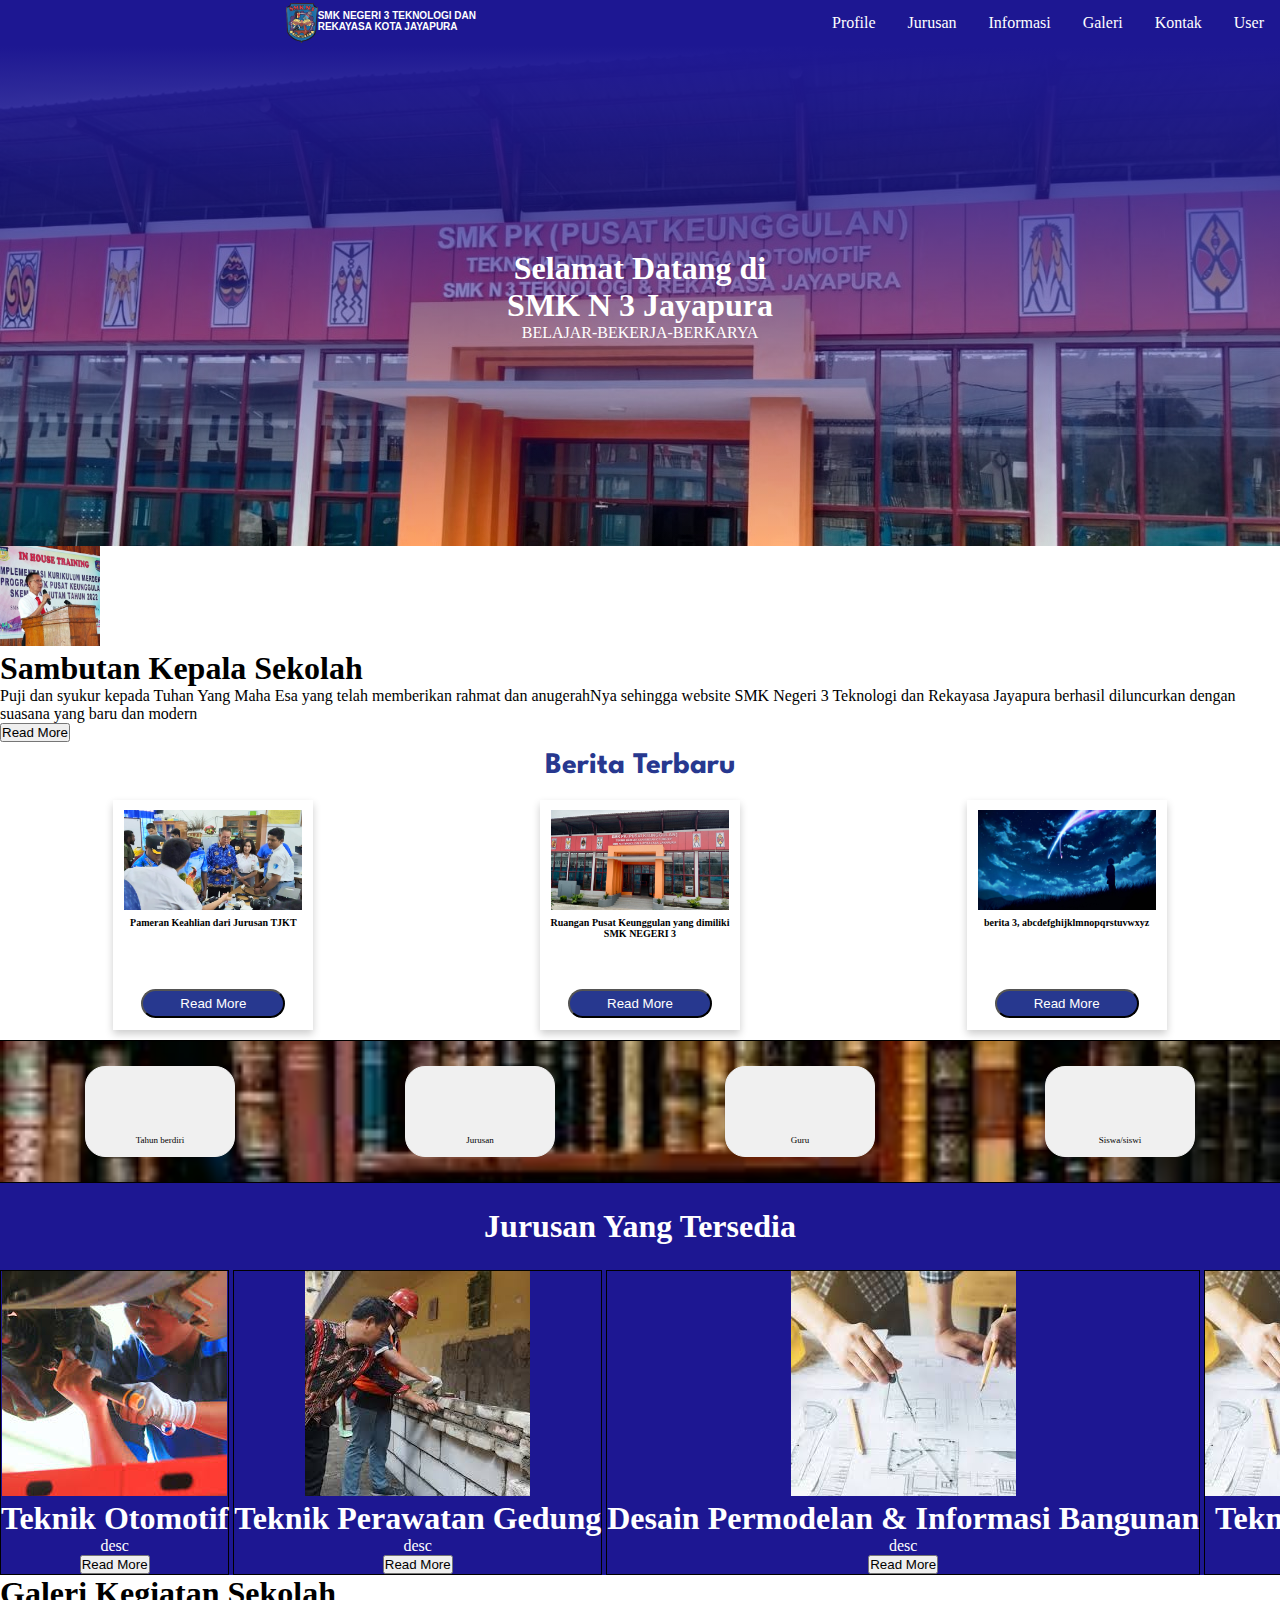
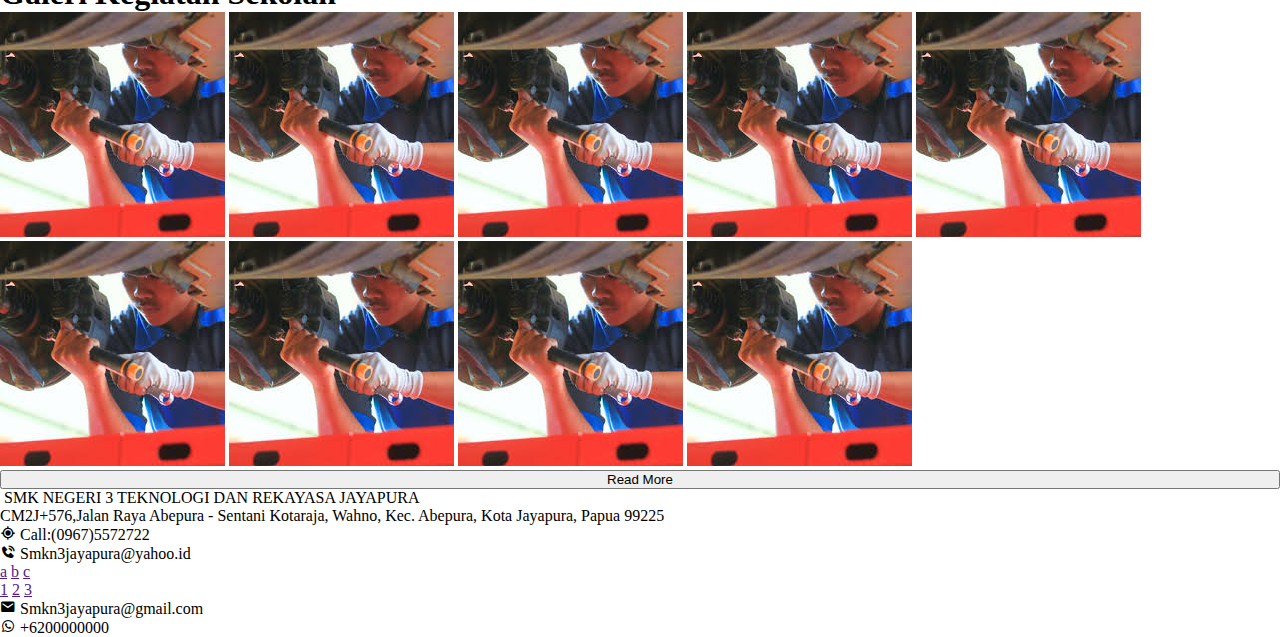
==== home_user.html @ a8f946fa "commit awal" ====
<!DOCTYPE html>
<html lang="en">
<head>
    <meta charset="UTF-8">
    <meta name="viewport" content="width=device-width, initial-scale=1.0">
    <title>SMKN3_JYPR | HOME</title>

    <!-- link css -->
    <link rel="stylesheet" href="assets/style/home_header.css">
    <link rel="stylesheet" href="assets/style/home_isi.css">
    <link rel="stylesheet" href="assets/style/home_footer.css">

    <!-- icon -->
    <link href='https://unpkg.com/boxicons@2.1.4/css/boxicons.min.css' rel='stylesheet'>
</head>

<body>
    <!-- header yang isinya navbar -->
    <header>
        <nav>
            <div class="navbar_list">
                <div class="logo">
                    <img src="assets/media/Logo_SMKN_3_JPR-removebg-preview.png" alt="logo">
                    <h1>SMK NEGERI 3 TEKNOLOGI DAN <br> REKAYASA KOTA JAYAPURA</h1>
                </div>

                <div class="dropdown">
                    <button class="dropbtn">
                        Profile
                    </button>
                    <div class="dropdown-content">
                            <a href="#">Sambutan Kepala Sekolah</a>
                            <a href="#">Visi & Misi</a>
                            <a href="#">Struktur Organisasi</a>
                            <a href="#">Daftar Guru</a>
                    </div>
                </div>

                <div class="dropdown">
                    <button class="dropbtn">
                        Jurusan
                    </button>
                    <div class="dropdown-content">
                        <a href="">otomotif</a>
                        <a href="">perawatan gedung</a>
                        <a href="">desain permodelan & informasi gedung</a>
                        <a href="">elektronika</a>
                        <a href="">mesin</a>
                        <a href="">pengelasan & fabrikasi logam</a>
                        <a href="">ketenaga listrikan</a>
                        <a href="">geospasial</a>
                        <a href="">jaringan komputer & telekomunikasi</a>
                    </div>
                </div>

                <div class="dropdown">
                    <button class="dropbtn">
                    Informasi
                    </button>
                    <div class="dropdown-content">
                        <a href="">pengumuman</a>
                        <a href="">berita</a>
                        <a href="">agenda</a>
                    </div>
                </div>    

                <div class="dropdown">
                    <button class="dropbtn">
                    Galeri
                    </button>
                    <div class="dropdown-content">
                        <a href="#">foto</a>
                        <a href="#">video</a>
                    </div>
                </div>    

                <div class="dropdown">
                    <button class="dropbtn">
                        Kontak
                    </button>
                </div>    

                <div class="dropdown">
                    <button class="dropbtn">
                        User
                    </button>
                </div>    
            </div>
        </nav>
    </header>

    <!-- isi -->
    <main>
        <!-- Section pertama untuk tampilan main pertama setelah navbar -->
        <section class="overlay-first">
            <div class="overlaybg">
            <div class="overlayrill">
                <h1>Selamat Datang di <br>
                    SMK N 3 Jayapura
                </h1>
                <p>BELAJAR-BEKERJA-BERKARYA</p>
            </div>
        </div>
        </section>

        <!-- Sambutan Kepsek dan Seputar berita -->
        <section class="Sambutan">
            <!-- Sambutan kepsek -->
            <div class="sambutan-kpsk">
                <img src="assets/media/kepala-sekolah.jpeg" height="100" alt="">

                <h1>Sambutan Kepala Sekolah</h1>
                <p>Puji dan syukur kepada Tuhan Yang Maha Esa yang telah memberikan rahmat dan anugerahNya sehingga website SMK Negeri 3 Teknologi dan Rekayasa Jayapura berhasil diluncurkan dengan suasana yang baru dan modern</p>

                <button class="read-more">Read More</button>
            </div>
        </section>    

        <section class="overlay-news">
                
                <h1>Berita Terbaru</h1>
            
            <div class="berita">
                
                <article class="item-news">
                    <img src="assets/media/Pameran tjkt.jpeg" height="100" alt="">
                    <h5>Pameran Keahlian dari Jurusan TJKT</h5>
                    <button class="btn-brt">Read More</button>
                </article>  

                <article class="item-news">
                    <img src="assets/media/Ruangan pk.jpeg" height="100" alt="">
                    <h5>Ruangan Pusat Keunggulan yang dimiliki SMK NEGERI 3</h5>
                    <button class="btn-brt">Read More</button> 
                </article>
                
                <article class="item-news">
                    <img src="assets/media/Anime-Desktop-Wallpaper-Computer.jpg" height="100" alt="">
                    <h5>berita 3, abcdefghijklmnopqrstuvwxyz</h5>
                    <button class="btn-brt" >Read More</button>
                </article>
            </div>
        </section>

        <!-- Untuk live count jumlah" seputar sekolah -->
        <aside class="live-count">
            <div class="tahun-berdiri">
                <p>Tahun berdiri</p>
            </div>
            <div class="jmlh-jurusan">
                <p>Jurusan</p>
            </div>
            <div class="jmlh-guru">
                <p>Guru</p>
            </div>
            <div class="jmlh-murid">
                <p>Siswa/siswi</p>
            </div>
        </aside>

        <!-- Jurusan yang tersedia -->
        <section class="jurusan-trsd">
            <!-- Agak kurang rapi kalo ini, saya bingung nyusunnya biar minimalis gimana hehe:) -->
            <h1>Jurusan Yang Tersedia</h1>
            
        <article>    
            <div class="otomotif">
                <img src="assets/media/Teknik Otomotif.jpeg" alt="">
                <h1>Teknik Otomotif</h1>
                <p>desc</p>
                <button class="read-more">Read More</button>
            </div>

            <div class="tkp">
                <img src="assets/media/Teknik Perawatan Gedung.jpeg" alt="">
                <h1>Teknik Perawatan Gedung</h1>
                <p>desc</p>
                <button class="read-more">Read More</button>
            </div>

            <div class="dpib">
                <img src="assets/media/DPIB.jpeg" alt="">
                <h1>Desain Permodelan & Informasi Bangunan</h1>
                <p>desc</p>
                <button class="read-more">Read More</button>
            </div>


            <div class="elektro">
                <img src="assets/media/DPIB.jpeg" alt="">
                <h1>Teknik Elektro</h1>
                <p>desc</p>
                <button class="read-more">Read More</button>
            </div>

            <div class="mesin">
                <img src="assets/media/DPIB.jpeg" alt="">
                <h1>Teknik Mesin</h1>
                <p>desc</p>
                <button class="read-more">Read More</button>
            </div>

            <div class="las">
                <img src="assets/media/DPIB.jpeg" alt="">
                <h1>Teknik Pengelasan & Fabrikasi Logam</h1>
                <p>desc</p>
                <button class="read-more">Read More</button>
            </div>

            <div class="listrik">
                <img src="assets/media/DPIB.jpeg" alt="">
                <h1>Teknik Ketenaga Listrikan</h1>
                <p>desc</p>
                <button class="read-more">Read More</button>
            </div>

            <div class="geomatika">
                <img src="assets/media/DPIB.jpeg" alt="">
                <h1>Teknik Geospasial</h1>
                <p>desc</p>
                <button class="read-more">Read More</button>
            </div>

            <div class="tjkt">
                <img src="assets/media/DPIB.jpeg" alt="">
                <h1>Teknik Jaringan Komputer & Telekomunikasi</h1>
                <p>desc</p>
                <button class="read-more">Read More</button>
            </div>
        </article>
        </section>

        <!-- Galeri kegiatan" sekolah -->
        <section class="Galer">
            <h1>Galeri Kegiatan Sekolah</h1>
            <div class="image-galery">
                <img src="assets/media/Teknik Otomotif.jpeg" alt="">
                <img src="assets/media/Teknik Otomotif.jpeg" alt="">
                <img src="assets/media/Teknik Otomotif.jpeg" alt="">
                <img src="assets/media/Teknik Otomotif.jpeg" alt="">
                <img src="assets/media/Teknik Otomotif.jpeg" alt="">
                <img src="assets/media/Teknik Otomotif.jpeg" alt="">
                <img src="assets/media/Teknik Otomotif.jpeg" alt="">
                <img src="assets/media/Teknik Otomotif.jpeg" alt="">
                <img src="assets/media/Teknik Otomotif.jpeg" alt="">
               
            </div>

            <button class="read-more">Read More</button>
        </section>
    </main>

    <!-- footer isinya informasi" sekolah -->
    <footer>
        <!-- maap divnya banyak lagi kali ini hehe -->
        <div class="logo-text">
            <img src="" alt="">
            SMK NEGERI 3 TEKNOLOGI DAN REKAYASA JAYAPURA
        </div>

        <div class="about-ft">
            <p class="abt-lokasi">
                <!-- iconnya disini -->
                CM2J+576,Jalan Raya Abepura - Sentani Kotaraja, Wahno, Kec. Abepura, Kota Jayapura, Papua 99225
            </p>

            <p class="no-tlp">
                <!-- iconnya disini -->
                <i class='bx bx-current-location' ></i>
                Call:(0967)5572722
            </p>

            <p class="email">
                <!-- iconnya disini -->
                <i class='bx bxs-phone-call'></i>
                Smkn3jayapura@yahoo.id
            </p>
        </div>

        <div class="icon-ft">
            <p class="facebook">
                <!-- icon disini -->
            </p>

            <p class="x">
                <!-- icon disini -->
            </p>
            
            <p class="instagram">
                <!-- icon disini -->
            </p>

            <p class="tiktok">
                <!-- icon disini -->
            </p>

            <p class="youtube">
                <!-- icon disini -->
            </p>
        </div>

        <div class="jurusan">
            <a href="">a</a>
            <a href="">b</a>
            <a href="">c</a>
        </div>

        <div class="informasi">
            <a href="">1</a>
            <a href="">2</a>
            <a href="">3</a>
        </div>

        <div class="kontak">
            <p class="email">
                <!-- icon -->
                <i class='bx bxs-envelope' ></i>
                Smkn3jayapura@gmail.com
            </p>

            <p class="telp">
                <i class='bx bxl-whatsapp'></i>
                <!-- icon -->
                +6200000000
            </p>
        </div>
    </footer>
</body>
</html>
---- assets/style/home_header.css ----
:root {
    --blue: #1d1792;
    --yellow: #f6e351;
    --gray: #A2B29F;
    --white: #ffff;
    --black: #0000;
  }
  
  * {
    margin: 0;
    padding: 0;
    box-sizing: border-box;
  }
  
  /* navbar-logo */
  
  .logo {
    display: flex;
    margin-right: 340px;
  }

  .logo img {
    height: 40px;
    margin-top: 3px;
  }
  
  .logo h1 {
    font-family: "Gill Sans", "Gill Sans MT", Calibri, "Trebuchet MS", sans-serif;
    font-size: 10px;
    margin-top: 10px;
    color: #ffff;
  }
  
  /* navbar-list */
  .navbar_list {
    overflow: hidden;
    background-color: var(--blue);
    display: flex;
    justify-content: flex-end;
    
  }
    
  .navbar_list a {
    float: left;
    font-size: 16px;
    color: white;
    text-align: center;
    padding: 14px 16px;
    text-decoration: none;
  }
  
  /* navbar-dropdown */
  .dropdown {
    float: left;
    overflow: hidden;
  }
    
  .dropdown .dropbtn {
    font-size: 16px;  
    border: none;
    outline: none;
    color: white;
    padding: 14px 16px;
    background-color: inherit;
    font-family: inherit;
    margin: 0;
  }
    
  .dropdown-content {
    display: none;
    position: absolute;
    background-color: var(--white);
    min-width: 160px;
    box-shadow: 0px 8px 16px 0px rgba(0,0,0,0.2);
    z-index: 1;
  }
    
  .dropdown-content a {
    float: none;
    color: black;
    padding: 12px 16px;
    text-decoration: none;
    display: block;
    text-align: left;
  }
    
  .dropdown-content a:hover {
    background-color: rgba(0, 0, 0, 0.39);
  }
  
  .dropdown-content a::after {
    content: '';
    width: 100px;
    height: 100px;
    background-color: yellow;
    transform: scale(1);
  }
    
  .dropdown:hover .dropdown-content {
    display: block;
  }
---- assets/style/home_isi.css ----
/* Font League Spartan */
@import url('https://fonts.googleapis.com/css2?family=League+Spartan:wght@100..900&display=swap');

/* Overlay Pertama */
section.overlay-first{
    background: url(/assets/media/Ruangan\ pk.jpeg);
    height: 500px;
}

section.overlay-first > div.overlaybg{
    width: 100%;
    height: 100%;
    display: flex;
    justify-content: center;
    align-items: center;
    text-align: center;
    color: white;
    background-image: linear-gradient(to bottom, rgba(29, 23, 146, 1), rgba(0,0,0,0) );
}

/* Style Berita */
section.overlay-news h1{
    text-align: center;
    margin: 10px;
    color: #27388f;
    font-size: 30px;
    font-weight: bold;
    font-family: 'League Spartan';
}

.berita{
    display: flex;
    flex-direction: row;
    flex-wrap: wrap;
    justify-content: space-around;
}

.item-news{
    width: 200px;
    height: 230px;
    margin: 10px;
    text-align: center;
    box-shadow: 0 4px 8px 0 rgba(0, 0, 0, 0.2);
    padding: 4px;
    padding-top: 10px;
    
}

article.item-news > h5{
    width: 100%;
    font-size: 10px;
    height: 70px;
    margin-top: 3px;
    margin-bottom: 2px;
    
}

button.btn-brt{
    background-color: #27388f;
    color: white;
    width: 75%;
    padding: 5px;
    border-radius: 30px;
}
/*  */

/* Style Jurusan */
section.jurusan-trsd{
    background-color: #1d1792;
    color: white;
}

section.jurusan-trsd > h1{
    padding: 25px;
    text-align: center;
}

section.jurusan-trsd > article{
    overflow: auto;
    white-space: nowrap;
}

section.jurusan-trsd > article > div{
    display: inline-block;
    text-align: center;
    border: 1px solid black;    
}

/* Style live count */
aside.live-count{
    width: 100%;
    background-image: url(/assets/media/background\ buku.jpeg);
    background-repeat: no-repeat;
    background-size: cover;
    display: flex;
    justify-content: space-around;
    border-top: 1px solid black;
    border-bottom: 1px solid black;
}

aside.live-count > div{
    padding: 40px 25px 40px 25px;
    margin: 25px;

    border: 1px solid #f0f0f0;
    border-radius: 20px;
    background-color: #f0f0f0;

    width: 150px;
}

aside.live-count > div > p{
    text-align: center;
    font-size: 9px;

    margin-bottom: -29px;
    margin-top: 28px;
}

/* Galeri */
.Galer{
    display: grid;
    
}
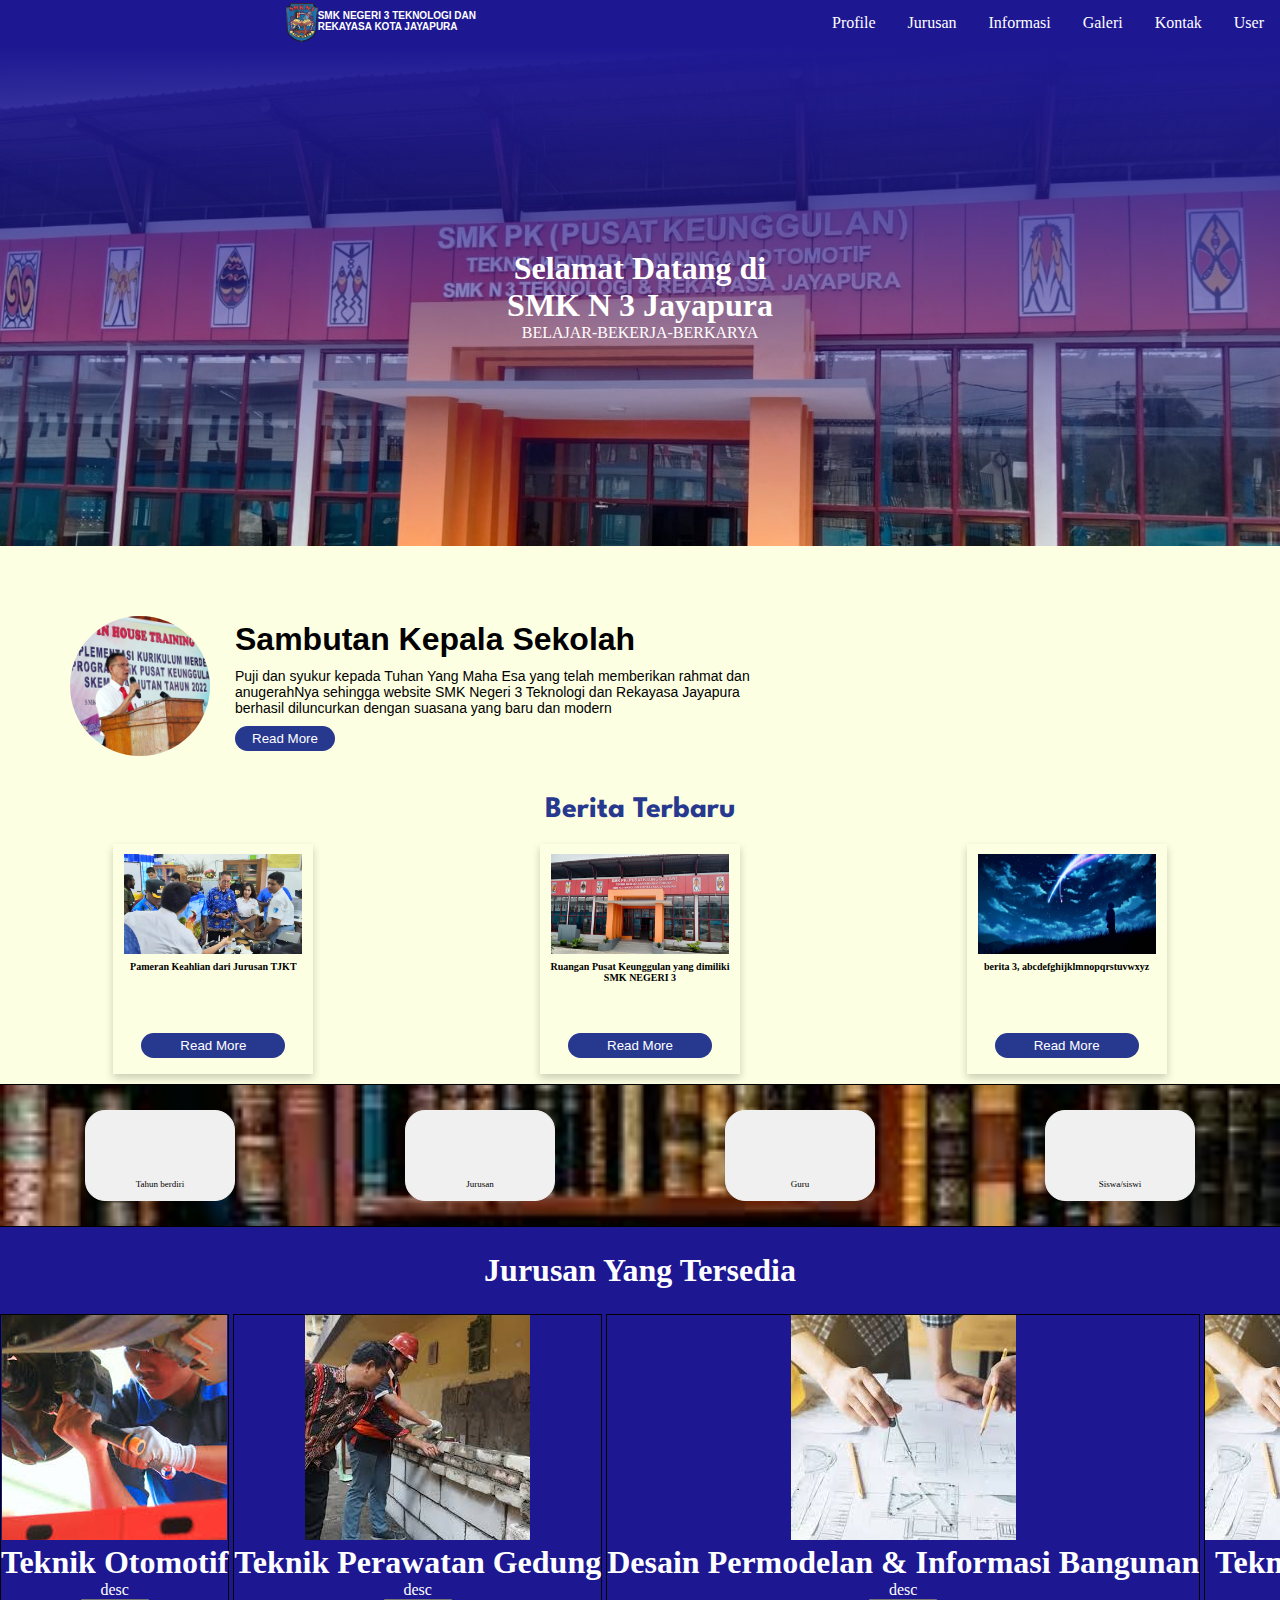
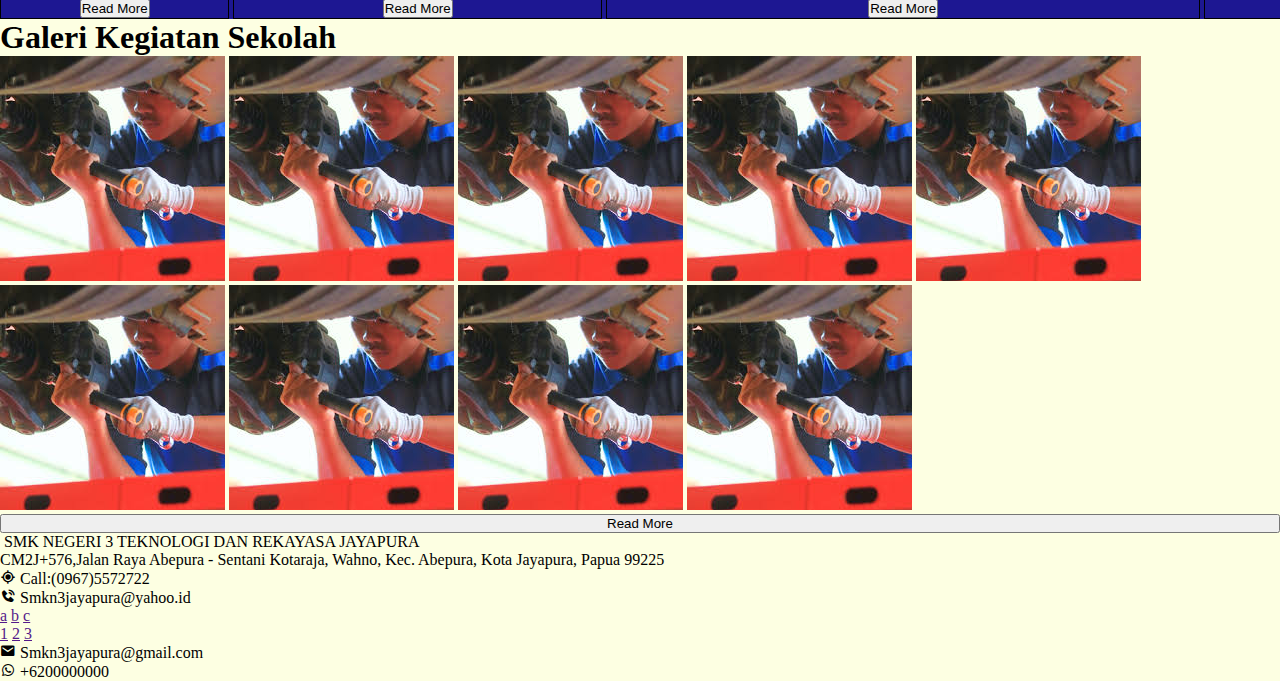
==== commit 4fc02b1b: "New" ====
--- a/home_user.html
+++ b/home_user.html
@@ -41,15 +41,15 @@
                         Jurusan
                     </button>
                     <div class="dropdown-content">
-                        <a href="">otomotif</a>
-                        <a href="">perawatan gedung</a>
-                        <a href="">desain permodelan & informasi gedung</a>
-                        <a href="">elektronika</a>
-                        <a href="">mesin</a>
-                        <a href="">pengelasan & fabrikasi logam</a>
-                        <a href="">ketenaga listrikan</a>
-                        <a href="">geospasial</a>
-                        <a href="">jaringan komputer & telekomunikasi</a>
+                        <a href="">Otomotif</a>
+                        <a href="">Perawatan Gedung</a>
+                        <a href="">Desain Permodelan & Informasi Gedung</a>
+                        <a href="">Elektronika</a>
+                        <a href="">Mesin</a>
+                        <a href="">Pengelasan & Fabrikasi Logam</a>
+                        <a href="">Ketenaga Listrikan</a>
+                        <a href="">Geospasial</a>
+                        <a href="">Jaringan Komputer & Telekomunikasi</a>
                     </div>
                 </div>
 
@@ -106,13 +106,14 @@
         <!-- Sambutan Kepsek dan Seputar berita -->
         <section class="Sambutan">
             <!-- Sambutan kepsek -->
-            <div class="sambutan-kpsk">
                 <img src="assets/media/kepala-sekolah.jpeg" height="100" alt="">
-
-                <h1>Sambutan Kepala Sekolah</h1>
-                <p>Puji dan syukur kepada Tuhan Yang Maha Esa yang telah memberikan rahmat dan anugerahNya sehingga website SMK Negeri 3 Teknologi dan Rekayasa Jayapura berhasil diluncurkan dengan suasana yang baru dan modern</p>
-
-                <button class="read-more">Read More</button>
+                
+                <div class="sambutan-kpsk">
+                
+                    <h1>Sambutan Kepala Sekolah</h1>
+                    <p>Puji dan syukur kepada Tuhan Yang Maha Esa yang telah memberikan rahmat dan anugerahNya sehingga website SMK Negeri 3 Teknologi dan Rekayasa Jayapura berhasil diluncurkan dengan suasana yang baru dan modern</p>
+
+                    <button class="read-more">Read More</button>
             </div>
         </section>    
 
--- a/assets/style/home_isi.css
+++ b/assets/style/home_isi.css
@@ -1,6 +1,10 @@
 
 /* Font League Spartan */
 @import url('https://fonts.googleapis.com/css2?family=League+Spartan:wght@100..900&display=swap');
+
+body{
+    background-color: #fdffe2;
+}
 
 /* Overlay Pertama */
 section.overlay-first{
@@ -17,6 +21,45 @@
     text-align: center;
     color: white;
     background-image: linear-gradient(to bottom, rgba(29, 23, 146, 1), rgba(0,0,0,0) );
+}
+
+section.Sambutan{
+    display: grid;
+    grid-template-columns: 140px 1fr;
+    align-items: center;
+    padding: 70px 0 30px 70px;
+}
+/* Sambutan Kepsek */
+section.Sambutan > img{
+    border-radius: 50%;
+    margin-right: 25px;
+    width: 140px;
+    height: 140px;
+}
+
+section.Sambutan > div.sambutan-kpsk{
+    margin-left: 25px;
+    width: 50%;
+    font-family: sans-serif;
+}
+section.Sambutan > div.sambutan-kpsk > p{
+    padding: 10px 0 10px 0;
+    font-weight: lighter;
+    font-size: 14px;
+}
+section.Sambutan > div.sambutan-kpsk > button{
+    background-color: #27388f;
+    color: white;
+    width: 100px;
+    padding: 5px;
+    border-radius: 30px;
+    border: none;
+    transition: 0.2s;
+}
+
+section.Sambutan > div.sambutan-kpsk > button:hover{
+    color: #ffeb00;
+    transition: 0.2s;
 }
 
 /* Style Berita */
@@ -62,8 +105,14 @@
     width: 75%;
     padding: 5px;
     border-radius: 30px;
+    border: none;
+    transition: 0.2s;
 }
-/*  */
+
+button.btn-brt:hover{
+    color: #ffeb00;
+    transition: 0.2s;
+}
 
 /* Style Jurusan */
 section.jurusan-trsd{
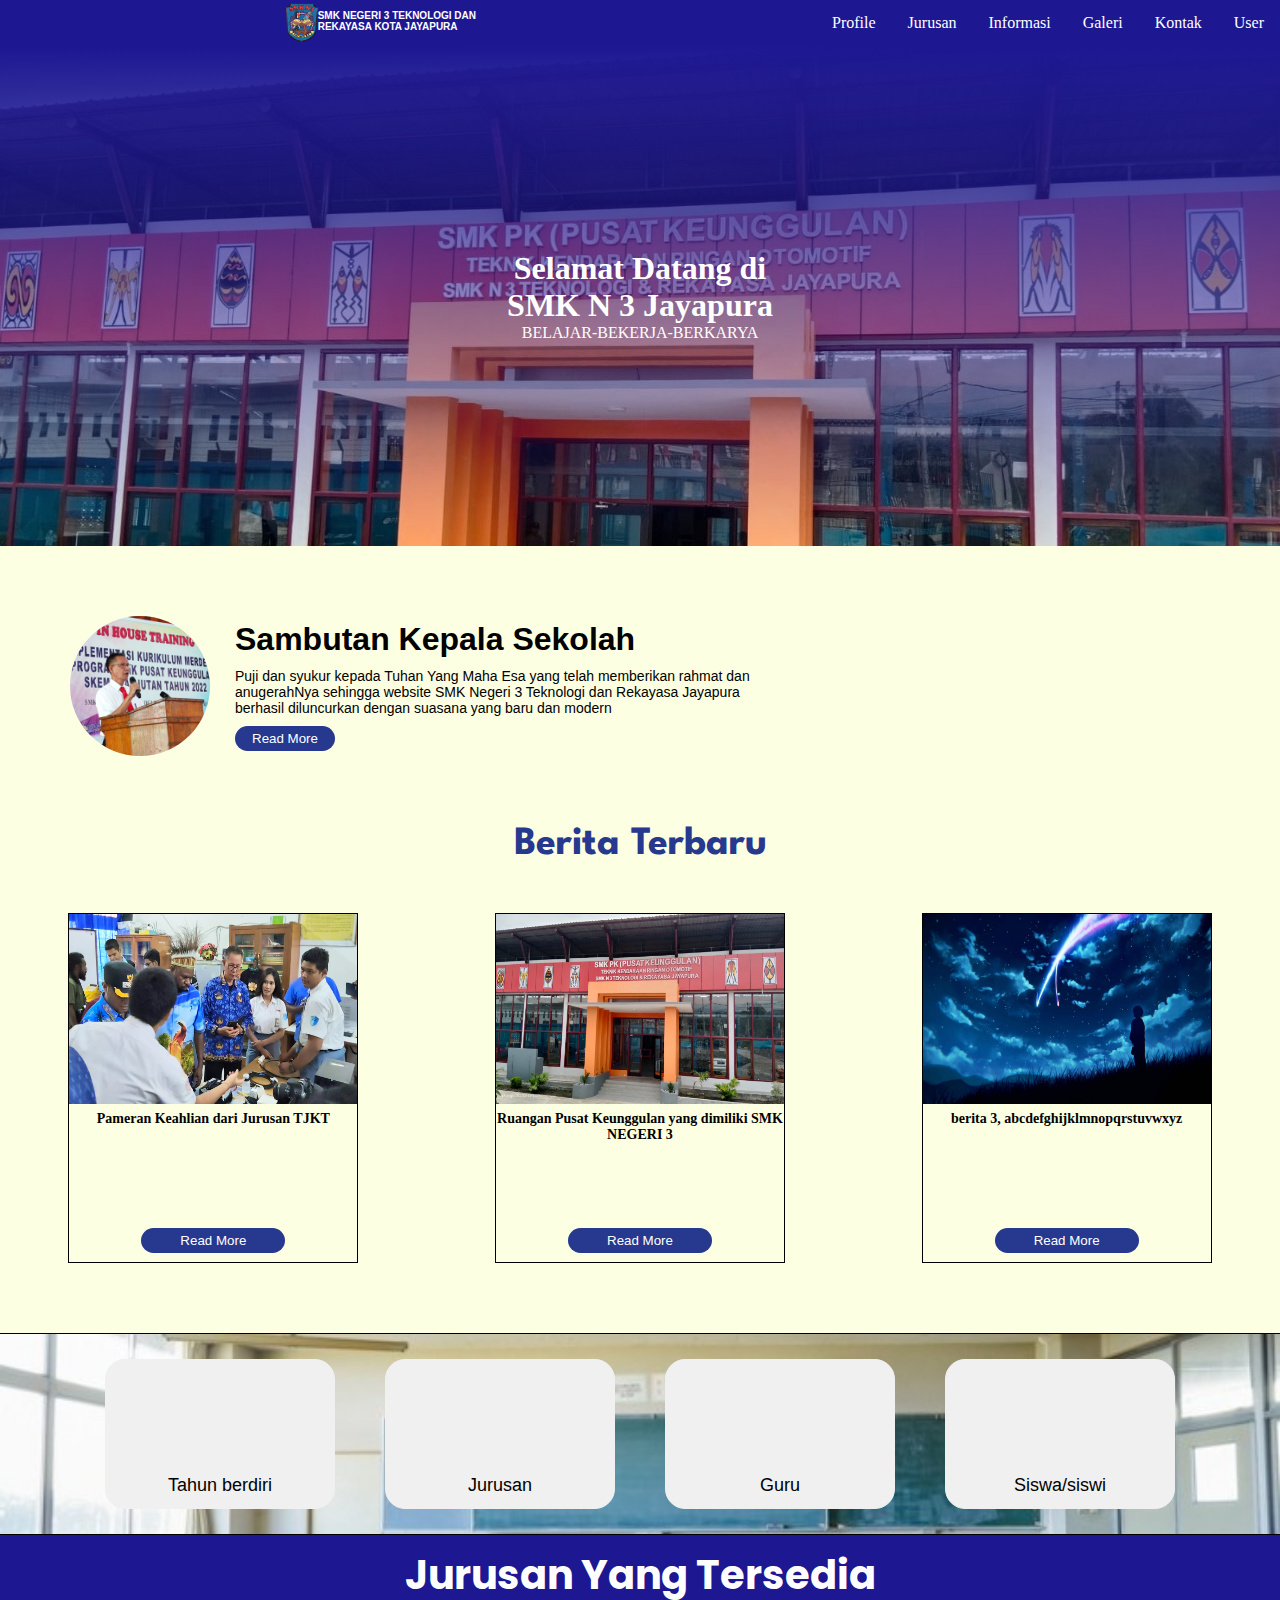
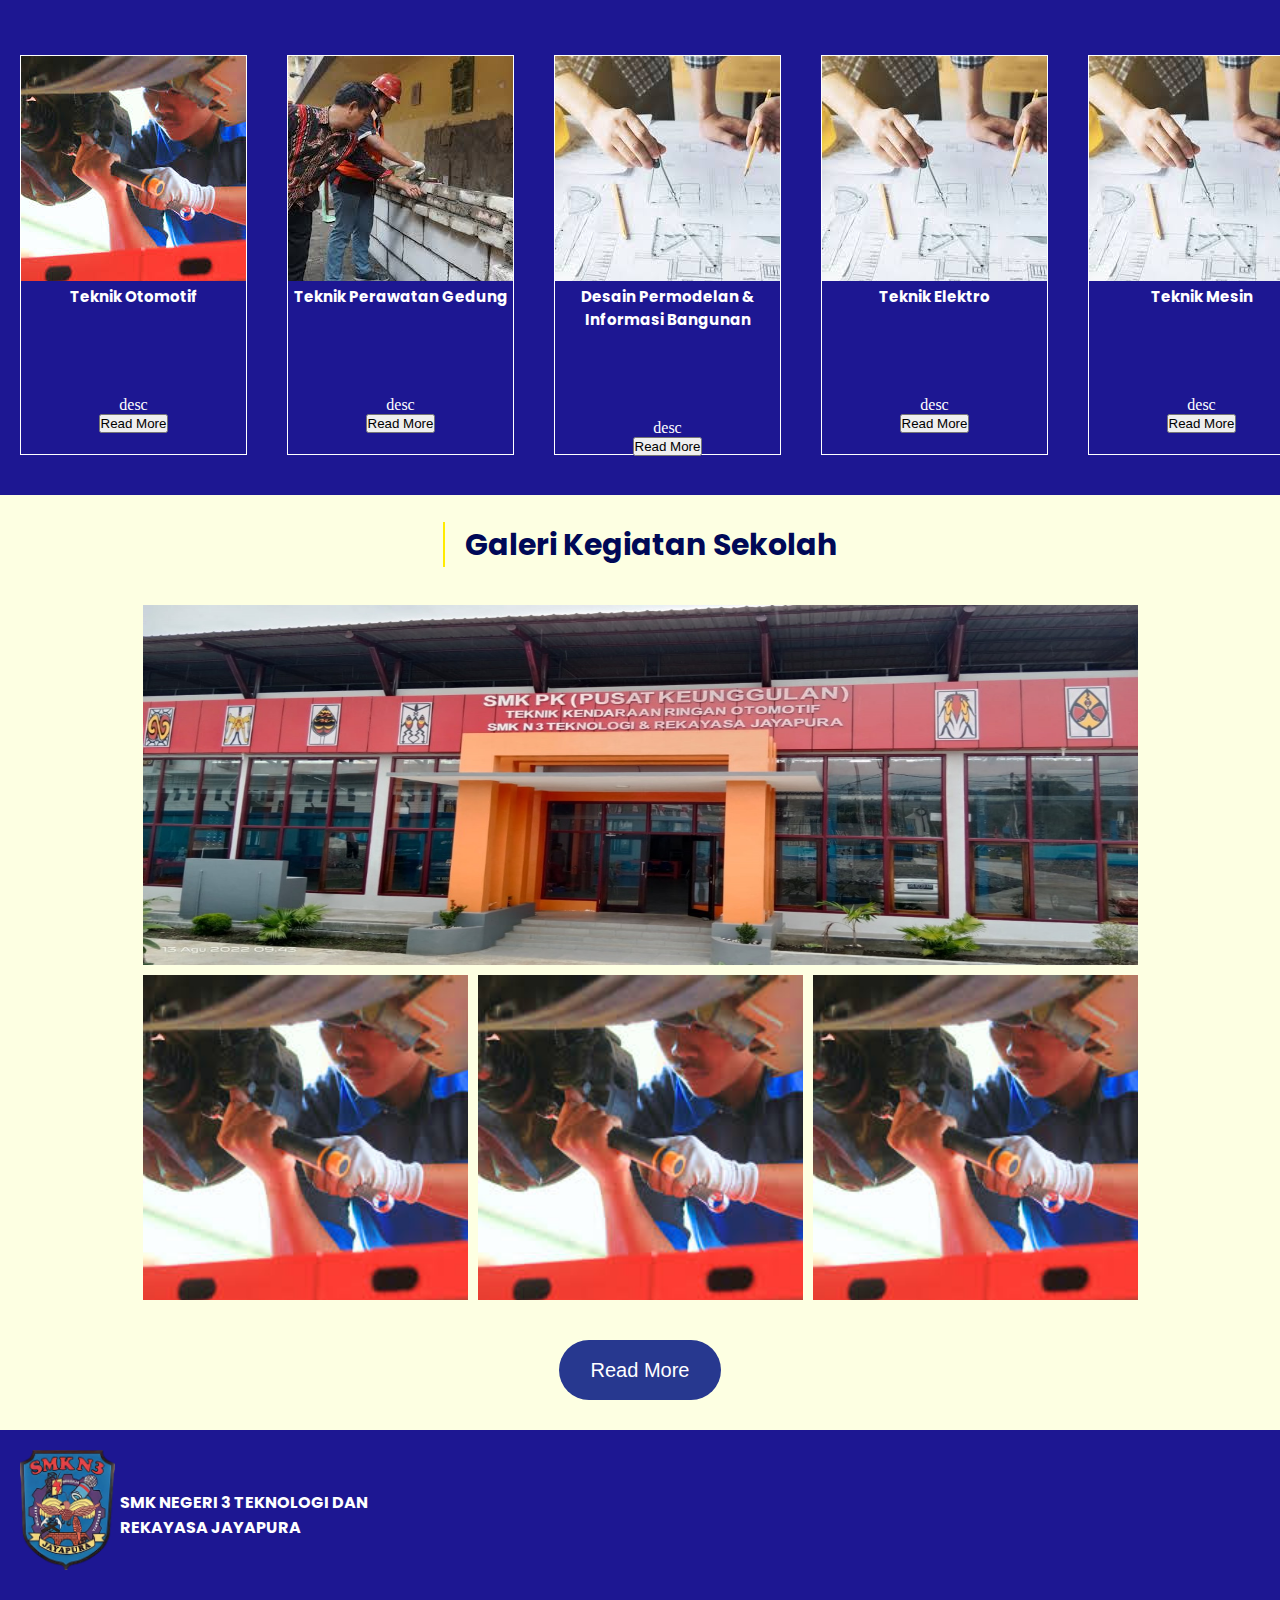
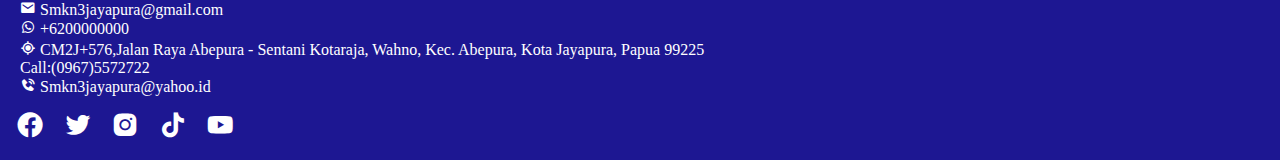
==== commit 741901f7: "New 22 Mar" ====
--- a/home_user.html
+++ b/home_user.html
@@ -234,17 +234,11 @@
         <!-- Galeri kegiatan" sekolah -->
         <section class="Galer">
             <h1>Galeri Kegiatan Sekolah</h1>
+            <img class="img-utama" src="assets/media/Ruangan pk.jpeg" alt="">
+            <img class="img-1" src="assets/media/Teknik Otomotif.jpeg" alt="">
+            <img class="img-2" src="assets/media/Teknik Otomotif.jpeg" alt="">
+            <img class="img-3" src="assets/media/Teknik Otomotif.jpeg" alt="">           
             <div class="image-galery">
-                <img src="assets/media/Teknik Otomotif.jpeg" alt="">
-                <img src="assets/media/Teknik Otomotif.jpeg" alt="">
-                <img src="assets/media/Teknik Otomotif.jpeg" alt="">
-                <img src="assets/media/Teknik Otomotif.jpeg" alt="">
-                <img src="assets/media/Teknik Otomotif.jpeg" alt="">
-                <img src="assets/media/Teknik Otomotif.jpeg" alt="">
-                <img src="assets/media/Teknik Otomotif.jpeg" alt="">
-                <img src="assets/media/Teknik Otomotif.jpeg" alt="">
-                <img src="assets/media/Teknik Otomotif.jpeg" alt="">
-               
             </div>
 
             <button class="read-more">Read More</button>
@@ -254,20 +248,21 @@
     <!-- footer isinya informasi" sekolah -->
     <footer>
         <!-- maap divnya banyak lagi kali ini hehe -->
+        <p class="smk-footer">SMK NEGERI 3 TEKNOLOGI DAN REKAYASA JAYAPURA</p>
         <div class="logo-text">
-            <img src="" alt="">
-            SMK NEGERI 3 TEKNOLOGI DAN REKAYASA JAYAPURA
+            <img src="assets/media/Logo_SMKN_3_JPR-removebg-preview.png" height="120" alt="">
         </div>
 
         <div class="about-ft">
             <p class="abt-lokasi">
                 <!-- iconnya disini -->
+                <i class='bx bx-current-location' ></i>
                 CM2J+576,Jalan Raya Abepura - Sentani Kotaraja, Wahno, Kec. Abepura, Kota Jayapura, Papua 99225
             </p>
 
             <p class="no-tlp">
                 <!-- iconnya disini -->
-                <i class='bx bx-current-location' ></i>
+                
                 Call:(0967)5572722
             </p>
 
@@ -279,37 +274,30 @@
         </div>
 
         <div class="icon-ft">
-            <p class="facebook">
-                <!-- icon disini -->
-            </p>
-
-            <p class="x">
-                <!-- icon disini -->
-            </p>
+            <a href="#" class="facebook">
+                <!-- icon disini -->
+                <i class='bx bxl-facebook-circle' ></i>
+            </a>
+
+            <a href="#" class="x">
+                <!-- icon disini -->
+                <i class='bx bxl-twitter'></i>
+            </a>
             
-            <p class="instagram">
-                <!-- icon disini -->
-            </p>
-
-            <p class="tiktok">
-                <!-- icon disini -->
-            </p>
-
-            <p class="youtube">
-                <!-- icon disini -->
-            </p>
-        </div>
-
-        <div class="jurusan">
-            <a href="">a</a>
-            <a href="">b</a>
-            <a href="">c</a>
-        </div>
-
-        <div class="informasi">
-            <a href="">1</a>
-            <a href="">2</a>
-            <a href="">3</a>
+            <a href="#" class="instagram">
+                <!-- icon disini -->
+                <i class='bx bxl-instagram-alt' ></i>
+            </a>
+
+            <a href="#" class="tiktok">
+                <!-- icon disini -->
+                <i class='bx bxl-tiktok' ></i>
+            </a>
+
+            <a href="#" class="youtube">
+                <!-- icon disini -->
+                <i class='bx bxl-youtube'></i>
+            </a>
         </div>
 
         <div class="kontak">
@@ -318,7 +306,7 @@
                 <i class='bx bxs-envelope' ></i>
                 Smkn3jayapura@gmail.com
             </p>
-
+            
             <p class="telp">
                 <i class='bx bxl-whatsapp'></i>
                 <!-- icon -->
--- a/assets/style/home_isi.css
+++ b/assets/style/home_isi.css
@@ -1,6 +1,13 @@
 
 /* Font League Spartan */
 @import url('https://fonts.googleapis.com/css2?family=League+Spartan:wght@100..900&display=swap');
+
+/* Font Poppins */
+@import url('https://fonts.googleapis.com/css2?family=Poppins:ital,wght@0,100;0,200;0,300;0,400;0,500;0,600;0,700;0,800;0,900;1,100;1,200;1,300;1,400;1,500;1,600;1,700;1,800;1,900&display=swap');
+
+:root{
+    --bg-element: #1d1792;
+}
 
 body{
     background-color: #fdffe2;
@@ -65,9 +72,9 @@
 /* Style Berita */
 section.overlay-news h1{
     text-align: center;
-    margin: 10px;
+    margin: 40px;
     color: #27388f;
-    font-size: 30px;
+    font-size: 40px;
     font-weight: bold;
     font-family: 'League Spartan';
 }
@@ -80,19 +87,25 @@
 }
 
 .item-news{
-    width: 200px;
-    height: 230px;
+    width: 290px;
+    height: 350px;
     margin: 10px;
     text-align: center;
-    box-shadow: 0 4px 8px 0 rgba(0, 0, 0, 0.2);
-    padding: 4px;
-    padding-top: 10px;
-    
+    border: 1px solid black;
+    margin-bottom: 70px;
+    
+}
+.item-news > img{
+    width: 100%;
+    height: 190px;
+    margin-top: 0;
+    padding-top: 0;
 }
 
 article.item-news > h5{
     width: 100%;
-    font-size: 10px;
+    font-size: 14px;
+    padding-bottom: 40%;
     height: 70px;
     margin-top: 3px;
     margin-bottom: 2px;
@@ -102,11 +115,12 @@
 button.btn-brt{
     background-color: #27388f;
     color: white;
-    width: 75%;
+    width: 50%;
     padding: 5px;
     border-radius: 30px;
     border: none;
     transition: 0.2s;
+    
 }
 
 button.btn-brt:hover{
@@ -121,29 +135,52 @@
 }
 
 section.jurusan-trsd > h1{
-    padding: 25px;
+    padding: 10px 0 40px 0;
+    font-size: 40px;
+    font-family: "Poppins";
     text-align: center;
 }
 
 section.jurusan-trsd > article{
     overflow: auto;
     white-space: nowrap;
-}
-
+    display: flex;
+    height: 450px;
+}
+
+/* Tolong saya button-nya nggak mau rata :( */
 section.jurusan-trsd > article > div{
-    display: inline-block;
-    text-align: center;
-    border: 1px solid black;    
-}
-
+    flex: 1;
+    vertical-align: top;
+    width: 290px;
+    height: 400px;
+    margin: 10px 20px 10px 20px;
+    text-wrap: pretty;
+    text-align: center;
+    border: 1px solid white;    
+}
+
+section.jurusan-trsd > article > div > h1{
+    font-family: "Poppins";
+    font-size: 15px;
+    padding-bottom: 88px;
+}
+section.jurusan-trsd > article > div > p{
+
+    align-items: flex-end;
+}
+section.jurusan-trsd > article > div > button{
+   align-items: flex-end;
+}
 /* Style live count */
 aside.live-count{
     width: 100%;
-    background-image: url(/assets/media/background\ buku.jpeg);
+    background-image: url(/assets/media/Jaapnesr-clas.jpg);
+    
     background-repeat: no-repeat;
     background-size: cover;
     display: flex;
-    justify-content: space-around;
+    justify-content: center;
     border-top: 1px solid black;
     border-bottom: 1px solid black;
 }
@@ -156,19 +193,98 @@
     border-radius: 20px;
     background-color: #f0f0f0;
 
-    width: 150px;
+    width: 230px;
+    height: 150px;
 }
 
 aside.live-count > div > p{
     text-align: center;
-    font-size: 9px;
-
-    margin-bottom: -29px;
-    margin-top: 28px;
+    font-size: 18px;
+    font-family: sans-serif;
+    
+    margin-top: 75px;
 }
 
 /* Galeri */
 .Galer{
     display: grid;
-    
-}+    grid-template-columns: 100px 325px 325px 325px 100px;
+    grid-template-rows: 100px 360px 325px 120px;
+    justify-content: center;
+    gap: 10px;
+}
+
+section.Galer > h1{
+    font-family: 'Poppins';
+    color: #000957;
+    
+    
+    font-size: 30px;
+    grid-column-start: 2;
+    grid-column-end: 5;
+    justify-self: center;
+    align-content: center;
+}
+section.Galer > h1::before{
+    content: '';
+    background-color: #ffeb00;
+    padding: 1px;
+    margin-right: 20px;
+}
+
+section.Galer > .img-utama{
+    width: 995px;
+    height: 360px;
+    grid-row-start: 2;
+    grid-row-end: 2;
+    grid-column-start: 2;
+    grid-column-end: 5;
+}
+
+section.Galer > .img-1,.img-2,.img-3{
+    width: 325px;
+    height: 325px;
+}
+
+section.Galer > .img-1{
+    grid-row-start: 3;
+    grid-row-end: 3;
+    grid-column-start: 2;
+    grid-column-end: 2;
+}
+section.Galer > .img-2{
+    grid-row-start: 3;
+    grid-row-end: 3;
+    grid-column-start: 3;
+    grid-column-end: 3;
+}
+section.Galer > .img-3{
+    grid-row-start: 3;
+    grid-row-end: 3;
+    grid-column-start: 4;
+    grid-column-end: 4;
+}
+section.Galer > button{
+    justify-self: center;
+    align-self: center;
+    grid-row-start: 4;
+    grid-row-end: 4;
+    grid-column-start: 3;
+    grid-column-end: 3;
+    height: 60px;
+    font-size: 20px;
+    background-color: #27388f;
+    color: white;
+    width: 50%;
+    padding: 5px;
+    border-radius: 30px;
+    border: none;
+    transition: 0.2s;
+}
+
+section.Galer > button:hover{
+    color: #ffeb00;
+    transition: 0.2s;
+}
+
+
--- a/assets/style/home_footer.css
+++ b/assets/style/home_footer.css
@@ -0,0 +1,60 @@
+footer{
+    display: grid;
+    grid-template-columns: 120px 300px 1fr ;
+    grid-template-rows: 170px 40px 60px 60px;
+    background-color: var(--bg-element);
+    color: white;
+    
+        
+}
+
+.logo-text{
+    grid-column-start: 1;
+    grid-column-end: 1;
+    grid-row-start: 1;
+    grid-row-end: 1;
+    margin: 20px 20px;
+    margin-right: 0;
+    padding-bottom: 30px;
+}
+.smk-footer{
+    grid-column-start: 2;
+    grid-column-end: 2;
+    grid-row-start: 1;
+    grid-row-end: 1;
+    margin: 20px 20px;
+    justify-self: center;
+    align-self: center;
+    font-family: 'Poppins';
+    margin-left: 0;
+    font-weight: bold;
+}
+.kontak{
+    grid-column-start: 1;
+    grid-column-end: 3;
+    grid-row-start: 2;
+    grid-row-end: 2;
+    margin-left: 20px;
+}
+.about-ft{
+    grid-row-start: 3;
+    grid-row-end: 3;
+    grid-column-start: 1;
+    grid-column-end: 4;
+    margin-left: 20px;
+}
+.icon-ft{
+    grid-row-start: 4;
+    grid-row-end: 4;
+    grid-column-start: 1;
+    grid-column-end: 3;
+    margin: 10px;
+}
+.icon-ft a{
+    margin: 5px;
+    font-size: 30px;
+    text-decoration: none;
+    list-style: none;
+    outline: none;
+    color: white;
+}
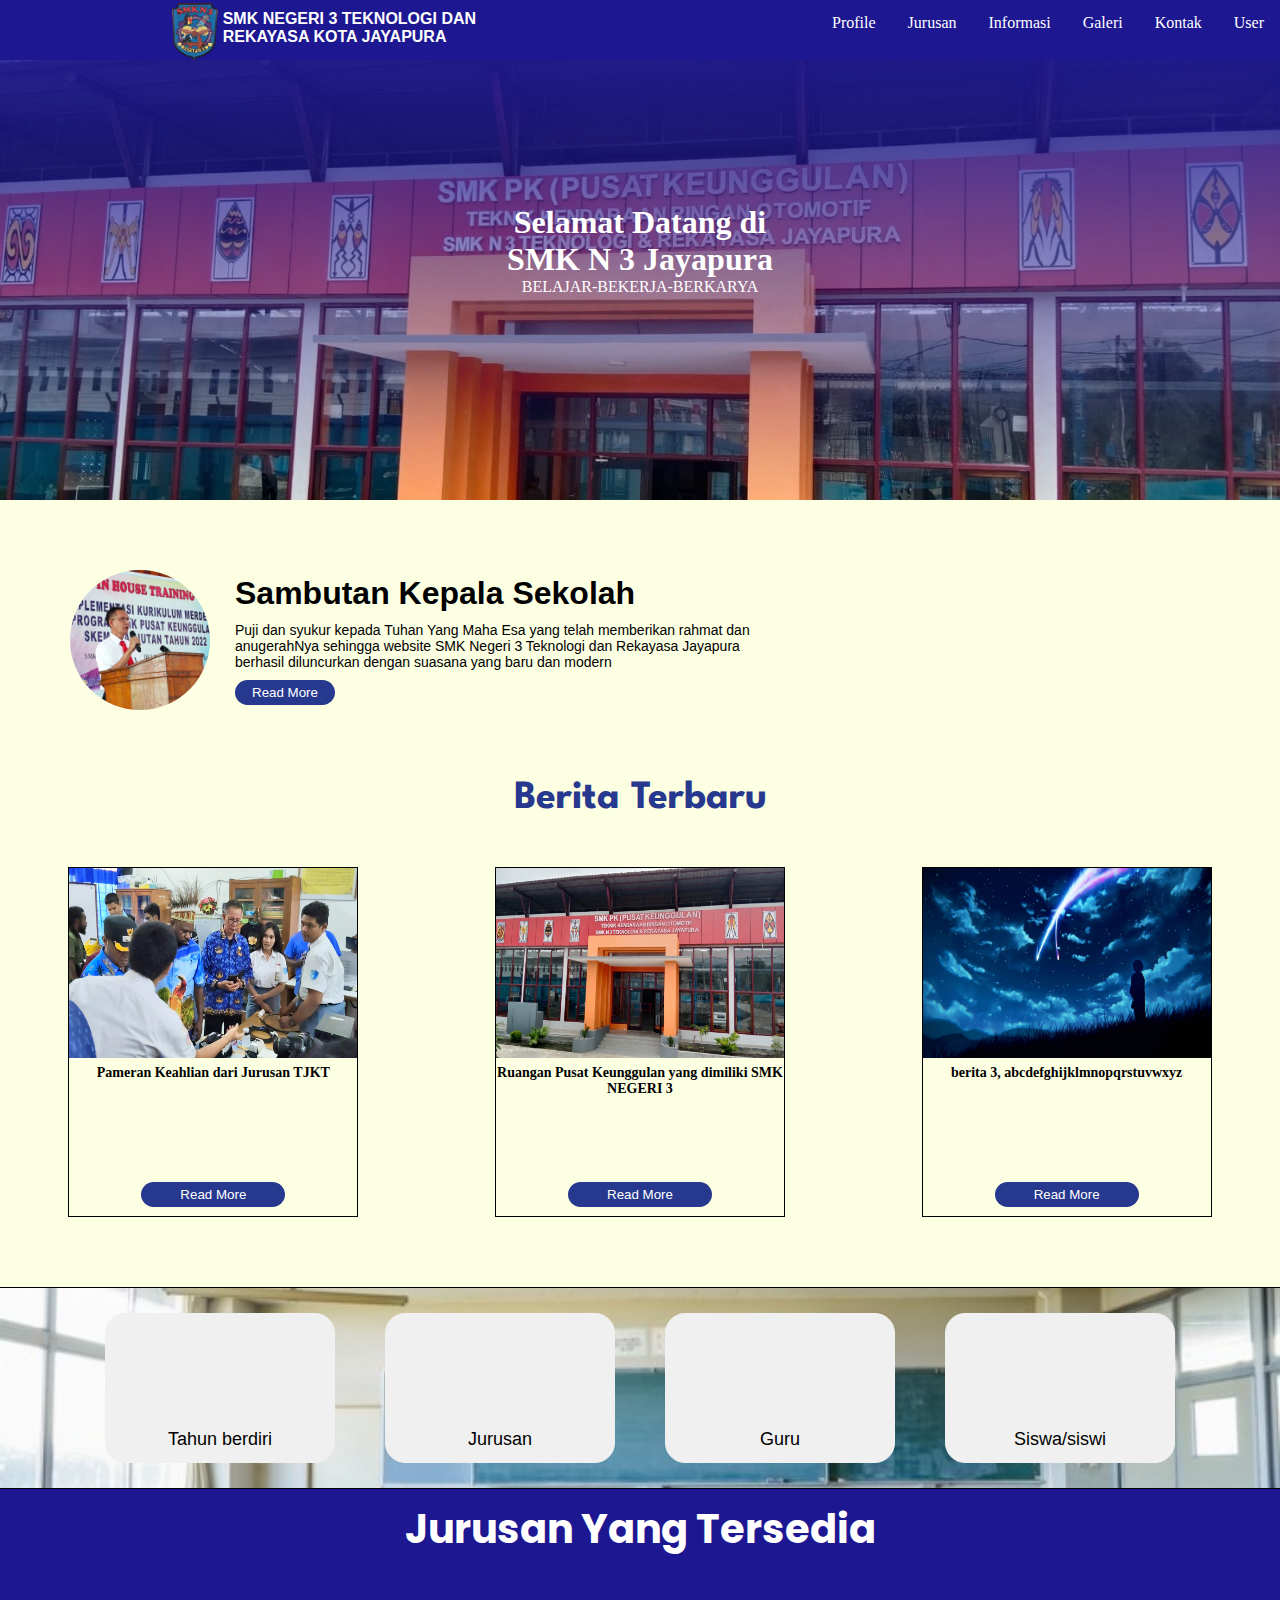
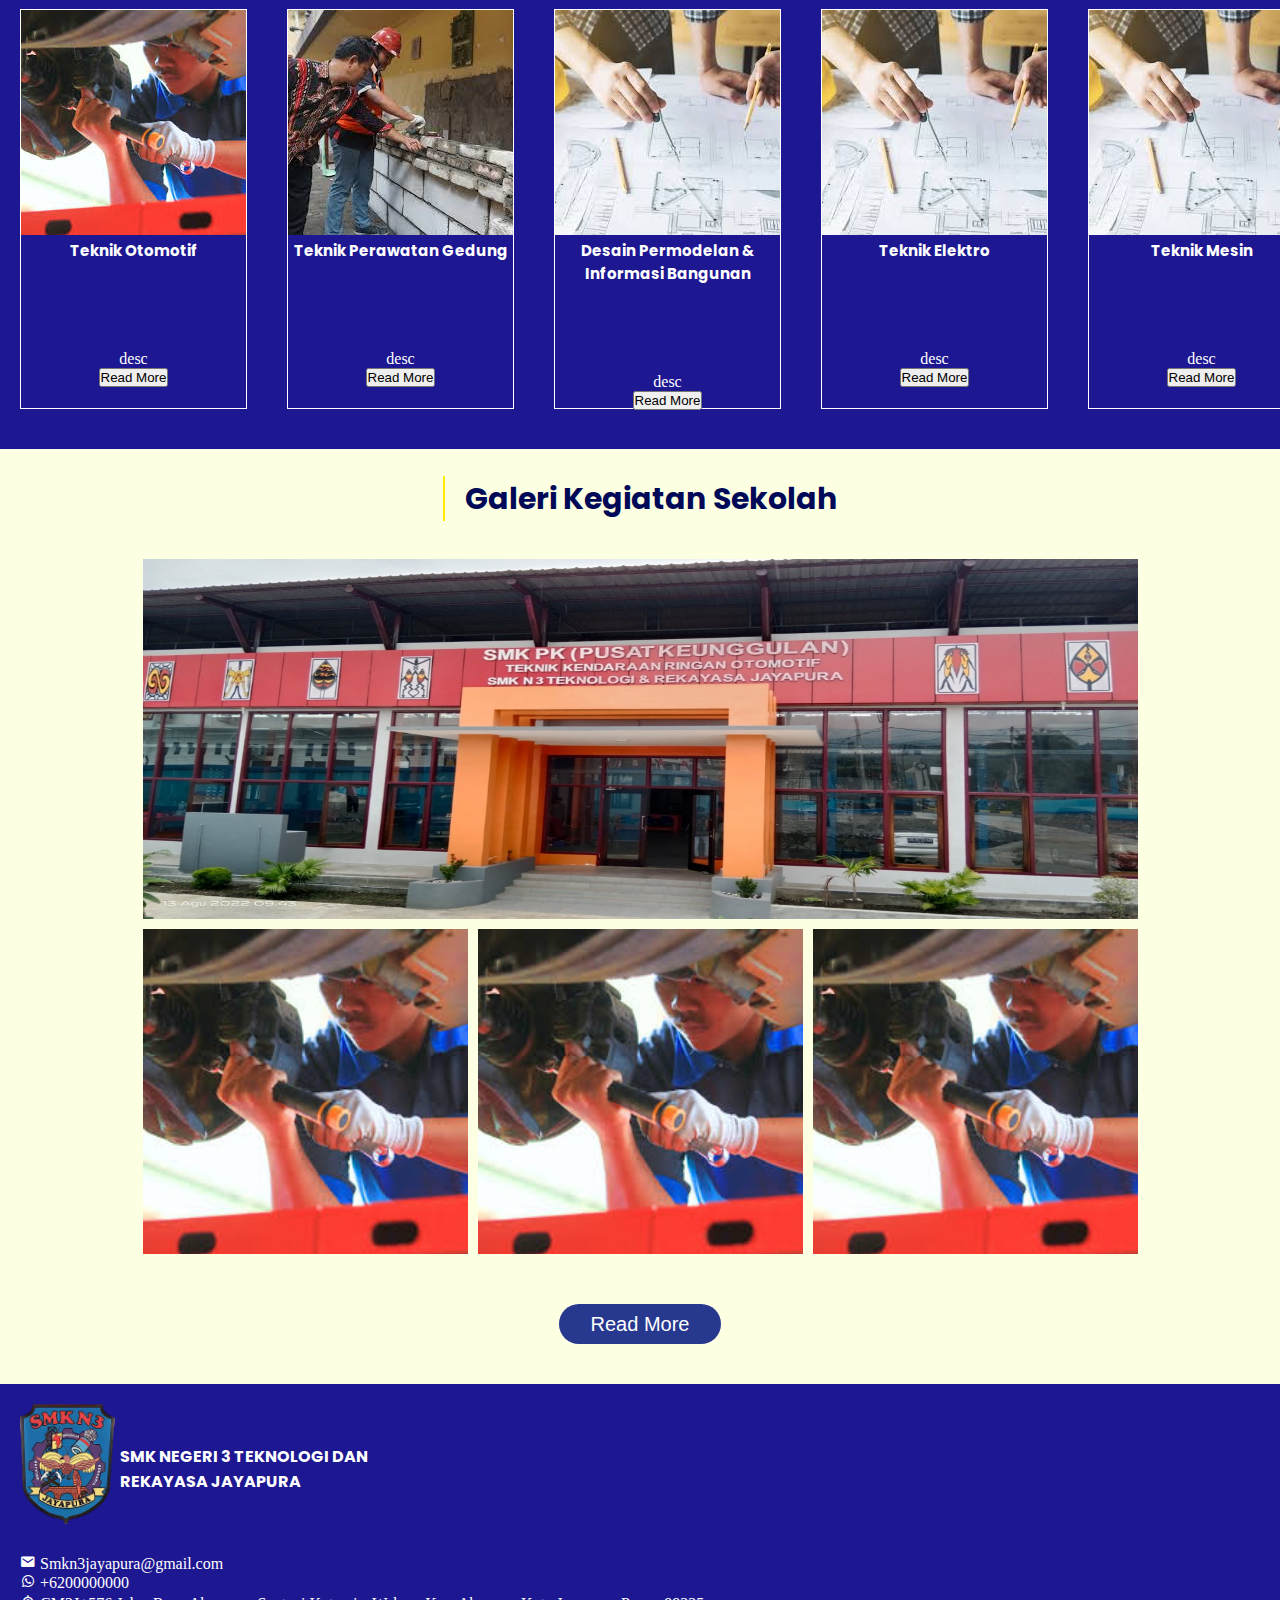
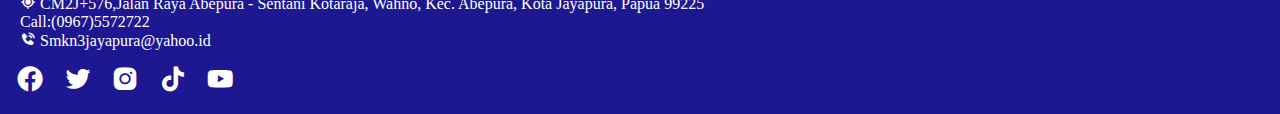
==== commit d5100b65: "New 29 Mar" ====
--- a/home_user.html
+++ b/home_user.html
@@ -58,9 +58,9 @@
                     Informasi
                     </button>
                     <div class="dropdown-content">
-                        <a href="">pengumuman</a>
-                        <a href="">berita</a>
-                        <a href="">agenda</a>
+                        <a href="">Pengumuman</a>
+                        <a href="">Berita</a>
+                        <a href="">Agenda</a>
                     </div>
                 </div>    
 
@@ -69,8 +69,8 @@
                     Galeri
                     </button>
                     <div class="dropdown-content">
-                        <a href="#">foto</a>
-                        <a href="#">video</a>
+                        <a href="#">Foto</a>
+                        <a href="#">Video</a>
                     </div>
                 </div>    
 
--- a/assets/style/home_header.css
+++ b/assets/style/home_header.css
@@ -20,13 +20,14 @@
   }
 
   .logo img {
-    height: 40px;
+    height: 57px;
     margin-top: 3px;
+    margin-right: 5px;
   }
   
   .logo h1 {
     font-family: "Gill Sans", "Gill Sans MT", Calibri, "Trebuchet MS", sans-serif;
-    font-size: 10px;
+    font-size: 16px;
     margin-top: 10px;
     color: #ffff;
   }
@@ -37,7 +38,9 @@
     background-color: var(--blue);
     display: flex;
     justify-content: flex-end;
-    
+    position: fixed;
+    width: 100%;
+    height: 60px;
   }
     
   .navbar_list a {
@@ -86,6 +89,7 @@
     
   .dropdown-content a:hover {
     background-color: rgba(0, 0, 0, 0.39);
+    transition: 0.2s;
   }
   
   .dropdown-content a::after {
@@ -98,5 +102,7 @@
     
   .dropdown:hover .dropdown-content {
     display: block;
+    position: fixed;
+    transition: 0.2s;
   }
   --- a/assets/style/home_isi.css
+++ b/assets/style/home_isi.css
@@ -271,7 +271,7 @@
     grid-row-end: 4;
     grid-column-start: 3;
     grid-column-end: 3;
-    height: 60px;
+    height: 40px;
     font-size: 20px;
     background-color: #27388f;
     color: white;
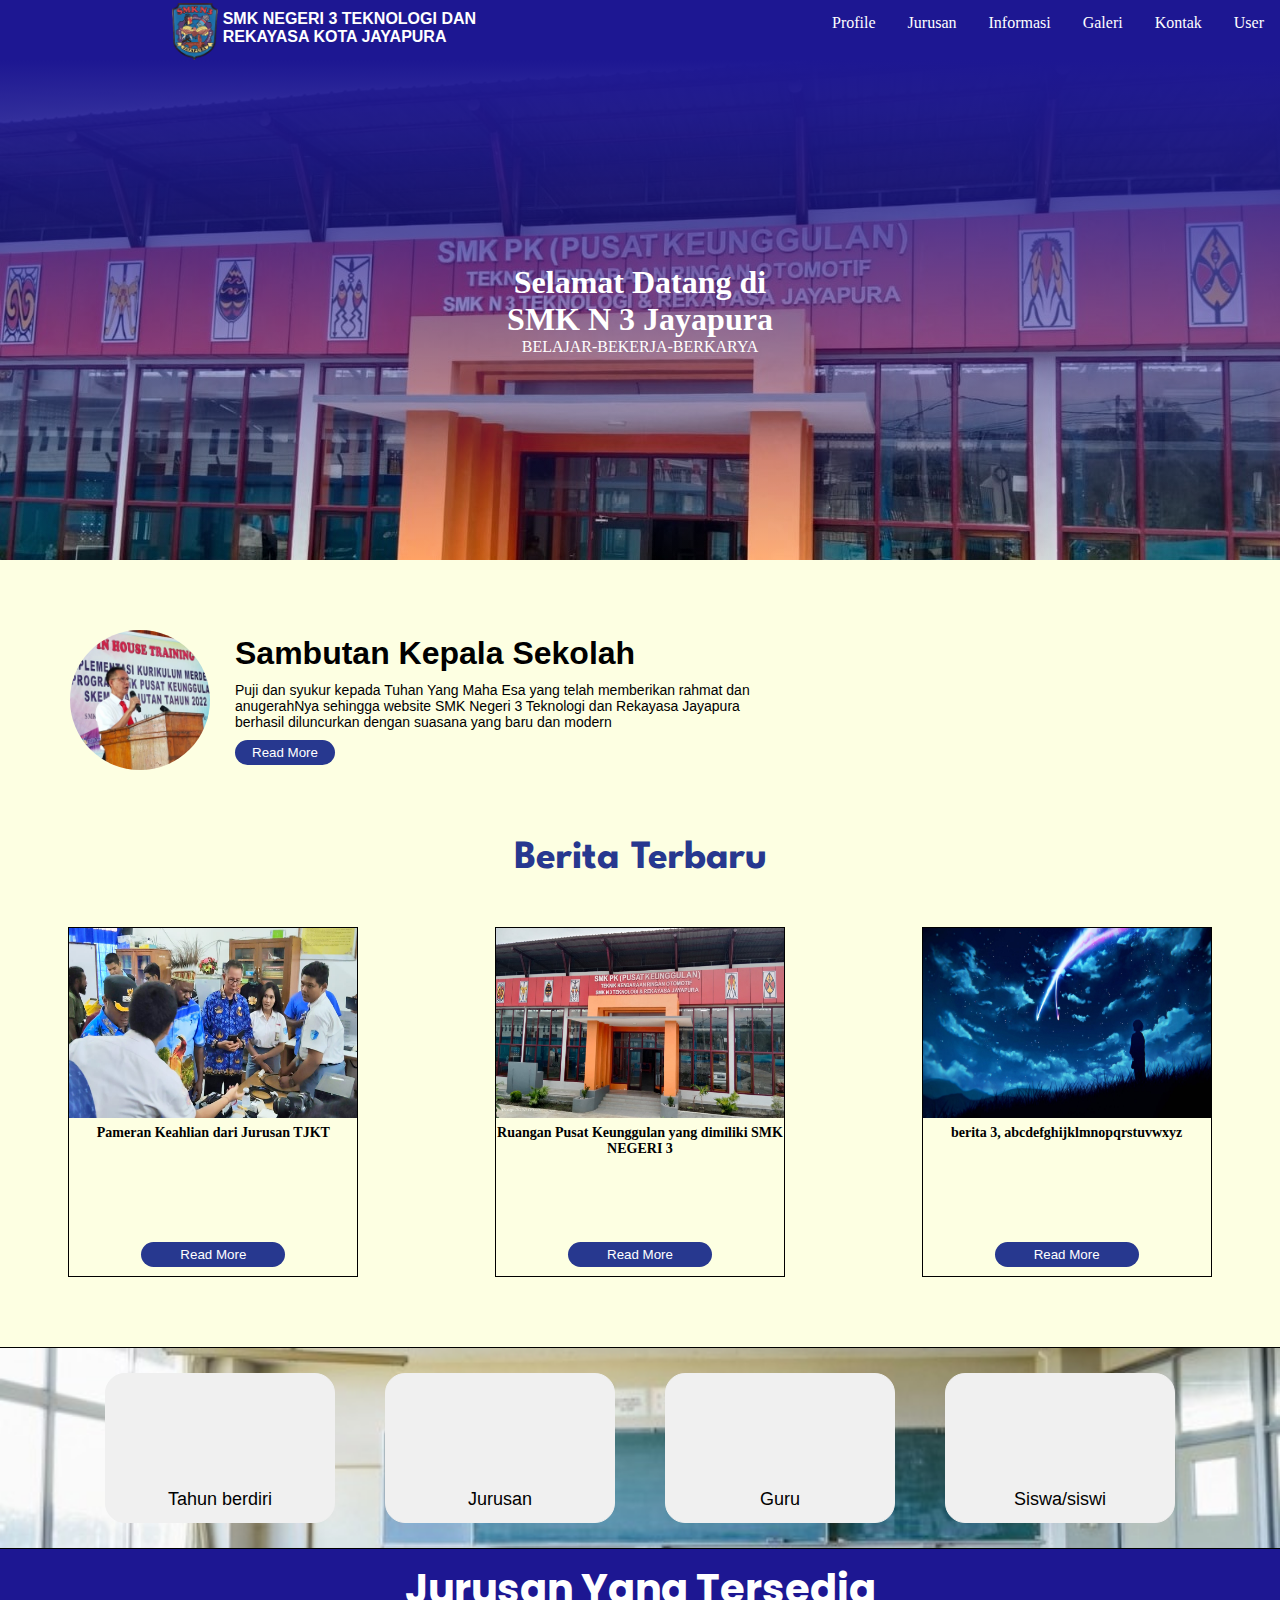
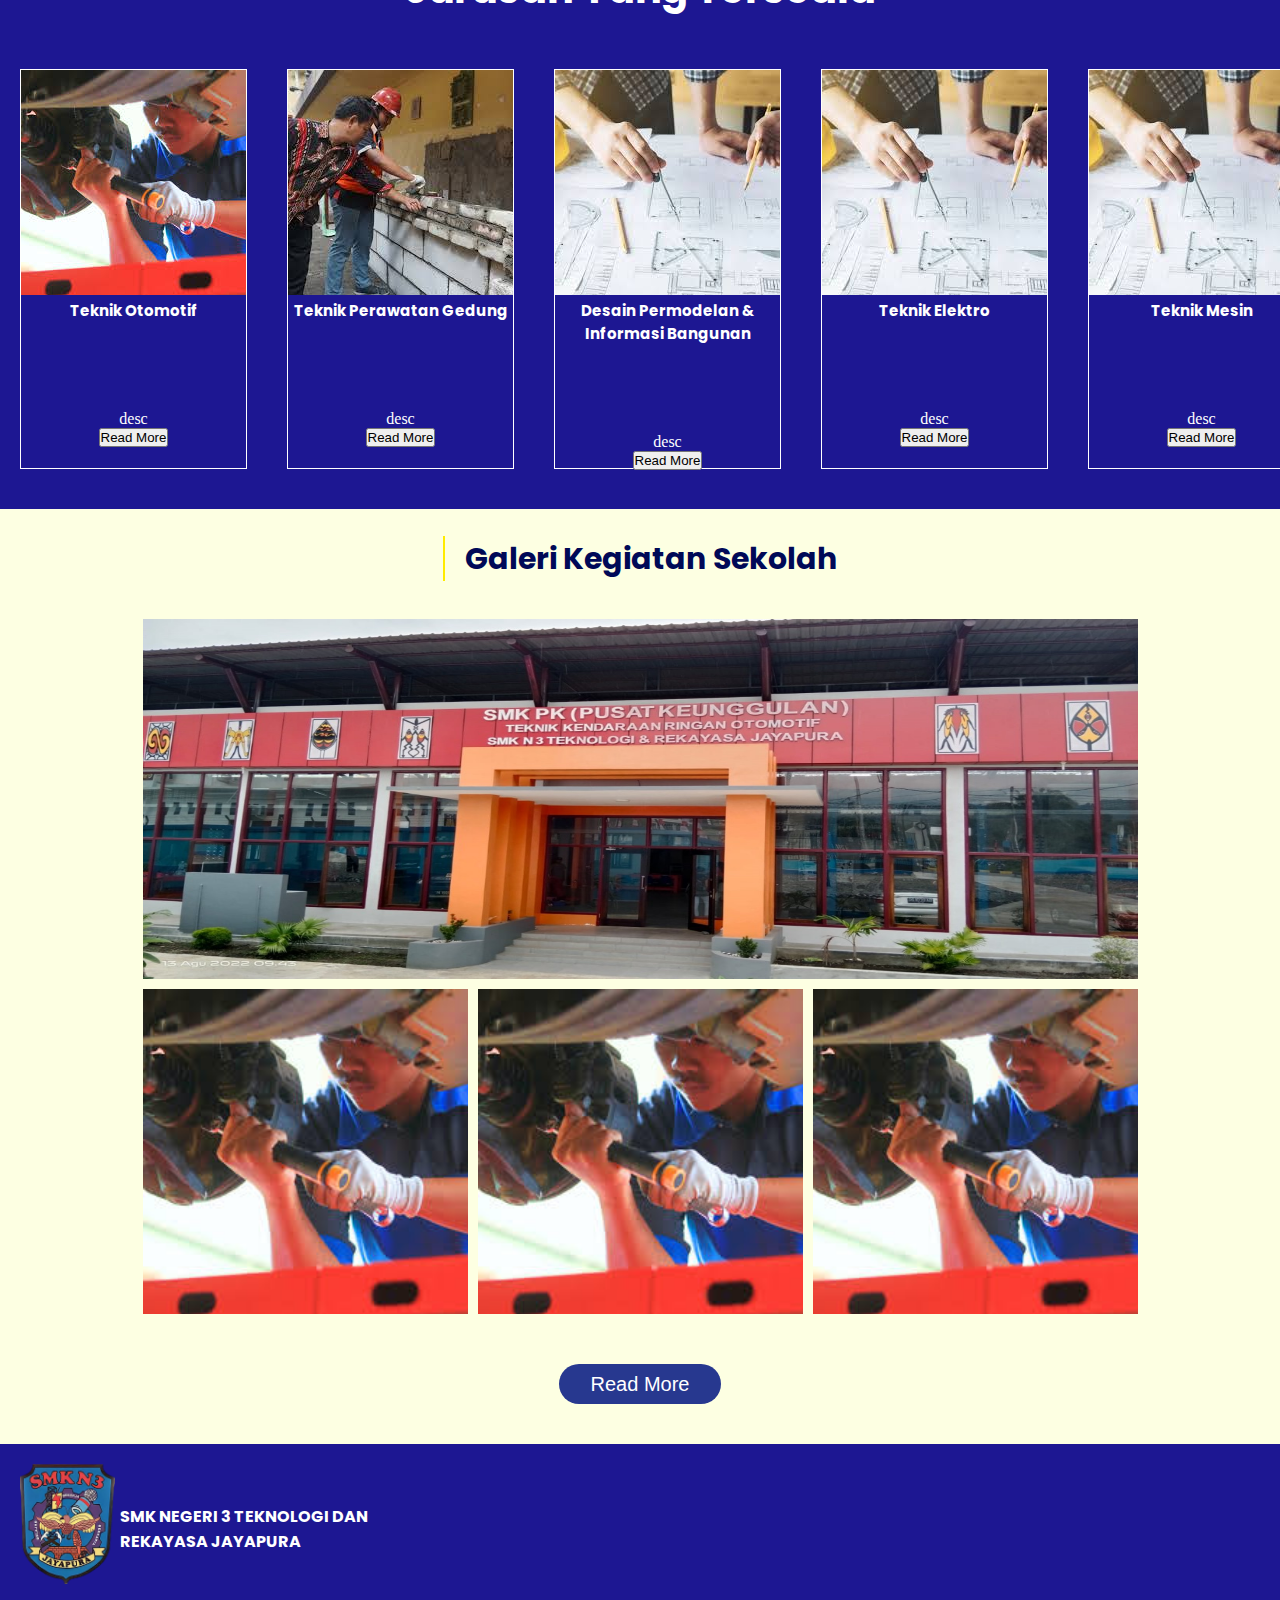
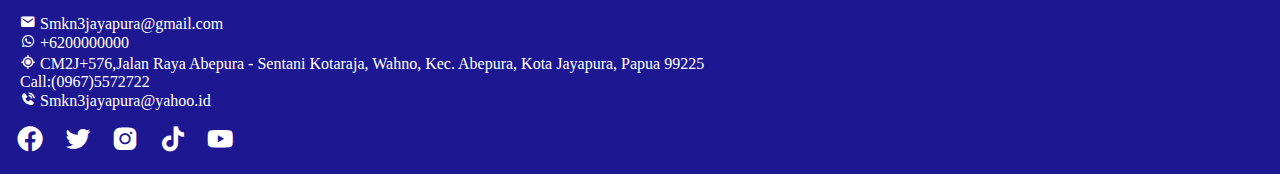
==== commit 0c92f926: "New Apr 5" ====
--- a/home_user.html
+++ b/home_user.html
@@ -29,7 +29,7 @@
                         Profile
                     </button>
                     <div class="dropdown-content">
-                            <a href="#">Sambutan Kepala Sekolah</a>
+                            <a href="#sambutan-kepsek">Sambutan Kepala Sekolah</a>
                             <a href="#">Visi & Misi</a>
                             <a href="#">Struktur Organisasi</a>
                             <a href="#">Daftar Guru</a>
@@ -59,7 +59,7 @@
                     </button>
                     <div class="dropdown-content">
                         <a href="">Pengumuman</a>
-                        <a href="">Berita</a>
+                        <a href="berita.html">Berita</a>
                         <a href="">Agenda</a>
                     </div>
                 </div>    
@@ -104,7 +104,7 @@
         </section>
 
         <!-- Sambutan Kepsek dan Seputar berita -->
-        <section class="Sambutan">
+        <section id="sambutan-kepsek" class="Sambutan">
             <!-- Sambutan kepsek -->
                 <img src="assets/media/kepala-sekolah.jpeg" height="100" alt="">
                 
--- a/assets/style/home_header.css
+++ b/assets/style/home_header.css
@@ -1,7 +1,7 @@
 :root {
     --blue: #1d1792;
     --yellow: #f6e351;
-    --gray: #A2B29F;
+    --gray: #a2b29f;
     --white: #ffff;
     --black: #0000;
   }
@@ -12,6 +12,13 @@
     box-sizing: border-box;
   }
   
+  /* Deklarasi Header agar tidak overlapping dengan konten dibawahnya */
+  header, nav{
+    width: 100%;
+    height: 60px;
+  }
+
+
   /* navbar-logo */
   
   .logo {
@@ -41,6 +48,8 @@
     position: fixed;
     width: 100%;
     height: 60px;
+
+    z-index: 99999;
   }
     
   .navbar_list a {
